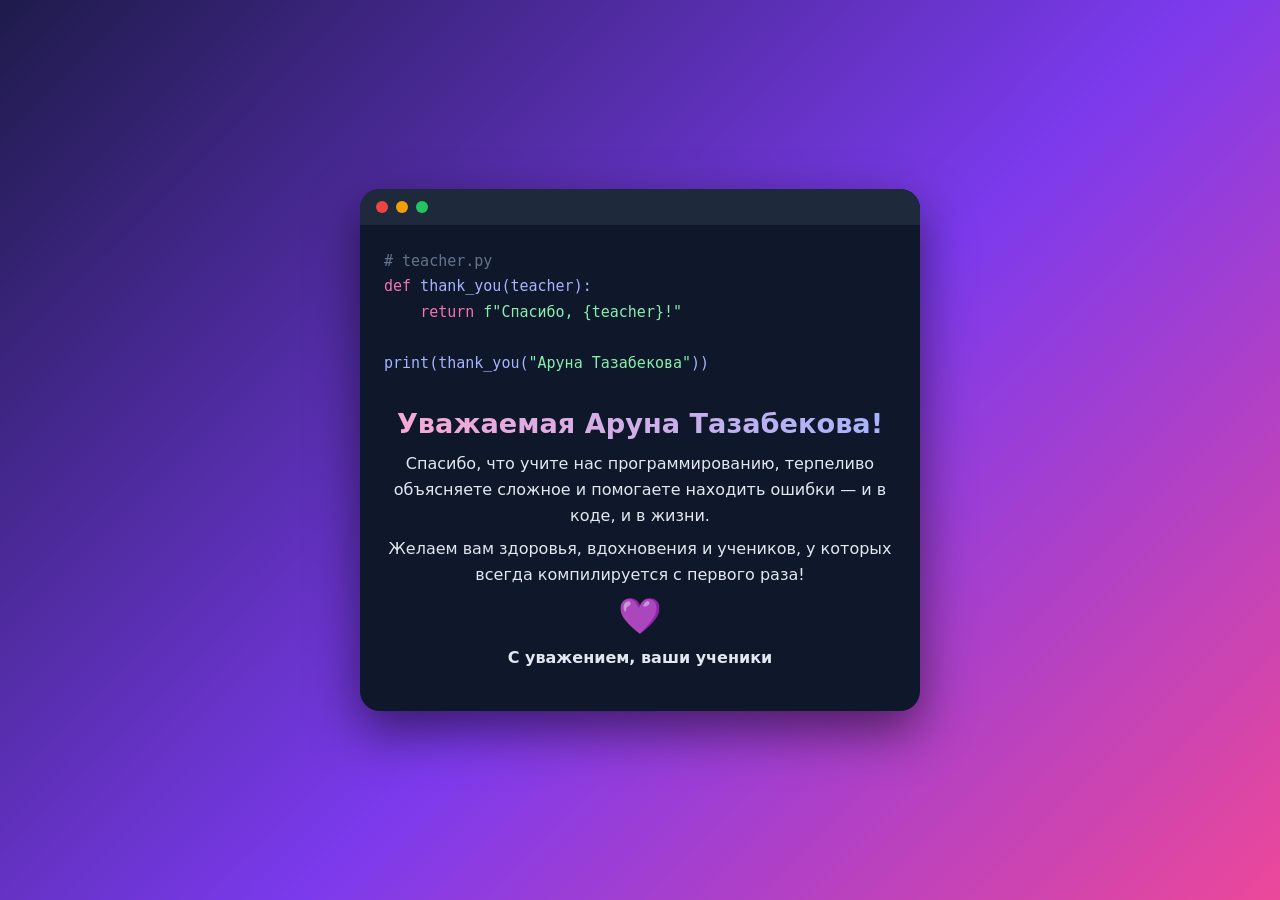
==== card/index.html @ 3c33125b "Move files into project/ and add teacher greeting card Co-Authored-By: Claude Sonnet 5.5 <noreply@an" ====
<!doctype html>
<html lang="ru">
<head>
<meta charset="utf-8">
<meta name="viewport" content="width=device-width,initial-scale=1">
<title>Открытка для Аруны Тазабековой</title>
<style>
  *{box-sizing:border-box}
  body{margin:0;min-height:100vh;display:grid;place-items:center;padding:16px;
    background:linear-gradient(135deg,#1e1b4b,#7c3aed 55%,#ec4899);font-family:system-ui,sans-serif}
  .card{max-width:560px;width:100%;background:#0f172a;color:#e2e8f0;border-radius:20px;
    box-shadow:0 20px 50px #0008;overflow:hidden}
  .bar{display:flex;gap:8px;padding:12px 16px;background:#1e293b}
  .bar i{width:12px;height:12px;border-radius:50%;display:block}
  .bar i:nth-child(1){background:#ef4444}.bar i:nth-child(2){background:#f59e0b}.bar i:nth-child(3){background:#22c55e}
  pre{margin:0;padding:24px;font:15px/1.7 ui-monospace,Menlo,Consolas,monospace;white-space:pre-wrap;color:#a5b4fc}
  .k{color:#f472b6}.s{color:#86efac}.c{color:#64748b}
  .msg{padding:8px 28px 32px;text-align:center}
  h1{margin:0 0 12px;font-size:1.7rem;background:linear-gradient(90deg,#f9a8d4,#a5b4fc);
    -webkit-background-clip:text;background-clip:text;color:transparent}
  p{line-height:1.6;margin:8px 0}
  .heart{font-size:2.2rem;animation:b 1.2s infinite}
  @keyframes b{50%{transform:scale(1.25)}}
  @media (prefers-reduced-motion:reduce){.heart{animation:none}}
</style>
</head>
<body>
<main class="card">
  <div class="bar"><i></i><i></i><i></i></div>
<pre><span class="c"># teacher.py</span>
<span class="k">def</span> thank_you(teacher):
    <span class="k">return</span> <span class="s">f"Спасибо, {teacher}!"</span>

print(thank_you(<span class="s">"Аруна Тазабекова"</span>))</pre>
  <div class="msg">
    <h1>Уважаемая Аруна Тазабекова!</h1>
    <p>Спасибо, что учите нас программированию, терпеливо объясняете сложное и помогаете находить ошибки — и в коде, и в жизни.</p>
    <p>Желаем вам здоровья, вдохновения и учеников, у которых всегда компилируется с первого раза!</p>
    <div class="heart">💜</div>
    <p><b>С уважением, ваши ученики</b></p>
  </div>
</main>
</body>
</html>
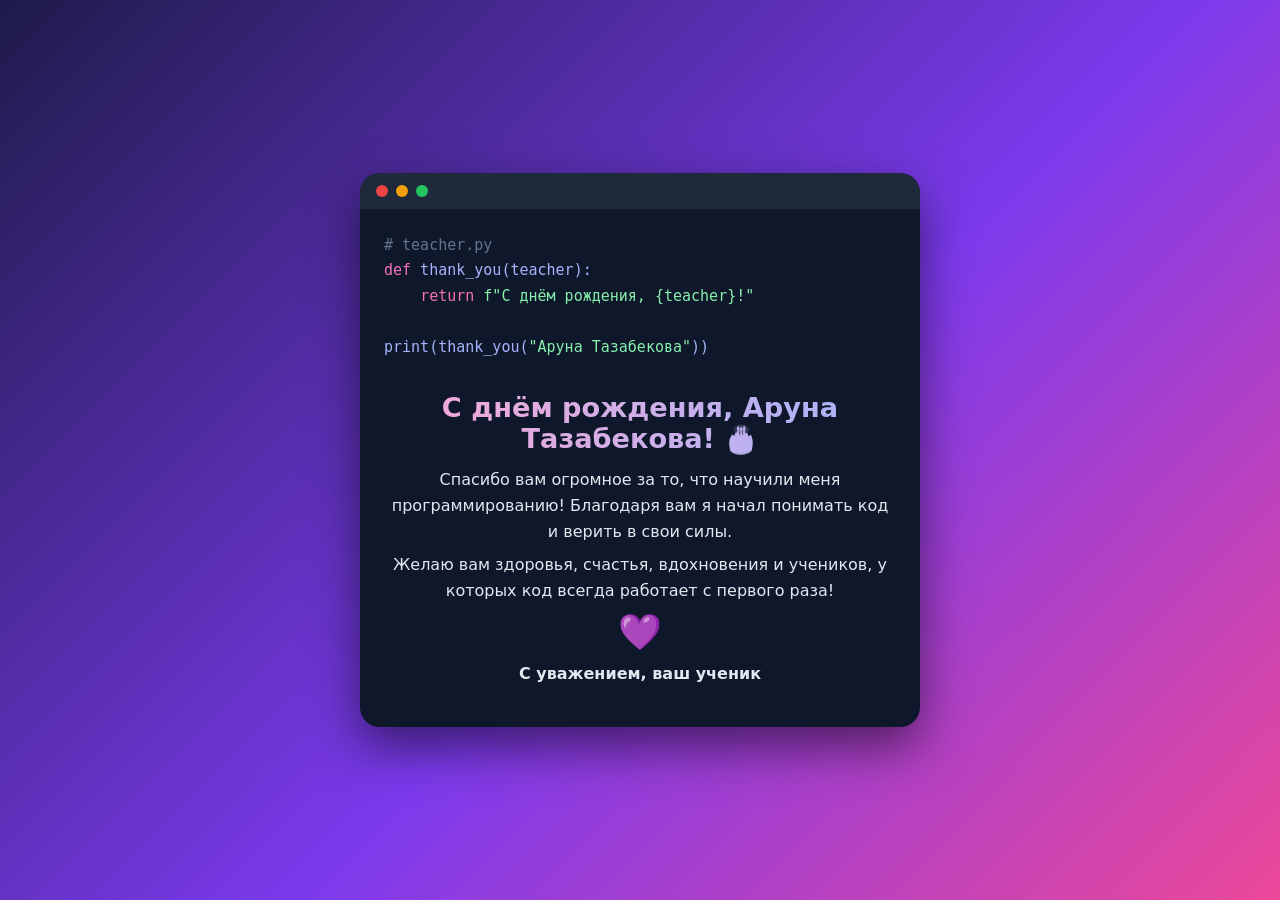
==== commit db828d96: "Make card a birthday greeting Co-Authored-By: Claude Sonnet 5.5 <noreply@anthropic.com> Claude-Sessi" ====
--- a/card/index.html
+++ b/card/index.html
@@ -29,15 +29,15 @@
   <div class="bar"><i></i><i></i><i></i></div>
 <pre><span class="c"># teacher.py</span>
 <span class="k">def</span> thank_you(teacher):
-    <span class="k">return</span> <span class="s">f"Спасибо, {teacher}!"</span>
+    <span class="k">return</span> <span class="s">f"С днём рождения, {teacher}!"</span>
 
 print(thank_you(<span class="s">"Аруна Тазабекова"</span>))</pre>
   <div class="msg">
-    <h1>Уважаемая Аруна Тазабекова!</h1>
-    <p>Спасибо, что учите нас программированию, терпеливо объясняете сложное и помогаете находить ошибки — и в коде, и в жизни.</p>
-    <p>Желаем вам здоровья, вдохновения и учеников, у которых всегда компилируется с первого раза!</p>
+    <h1>С днём рождения, Аруна Тазабекова! 🎂</h1>
+    <p>Спасибо вам огромное за то, что научили меня программированию! Благодаря вам я начал понимать код и верить в свои силы.</p>
+    <p>Желаю вам здоровья, счастья, вдохновения и учеников, у которых код всегда работает с первого раза!</p>
     <div class="heart">💜</div>
-    <p><b>С уважением, ваши ученики</b></p>
+    <p><b>С уважением, ваш ученик</b></p>
   </div>
 </main>
 </body>
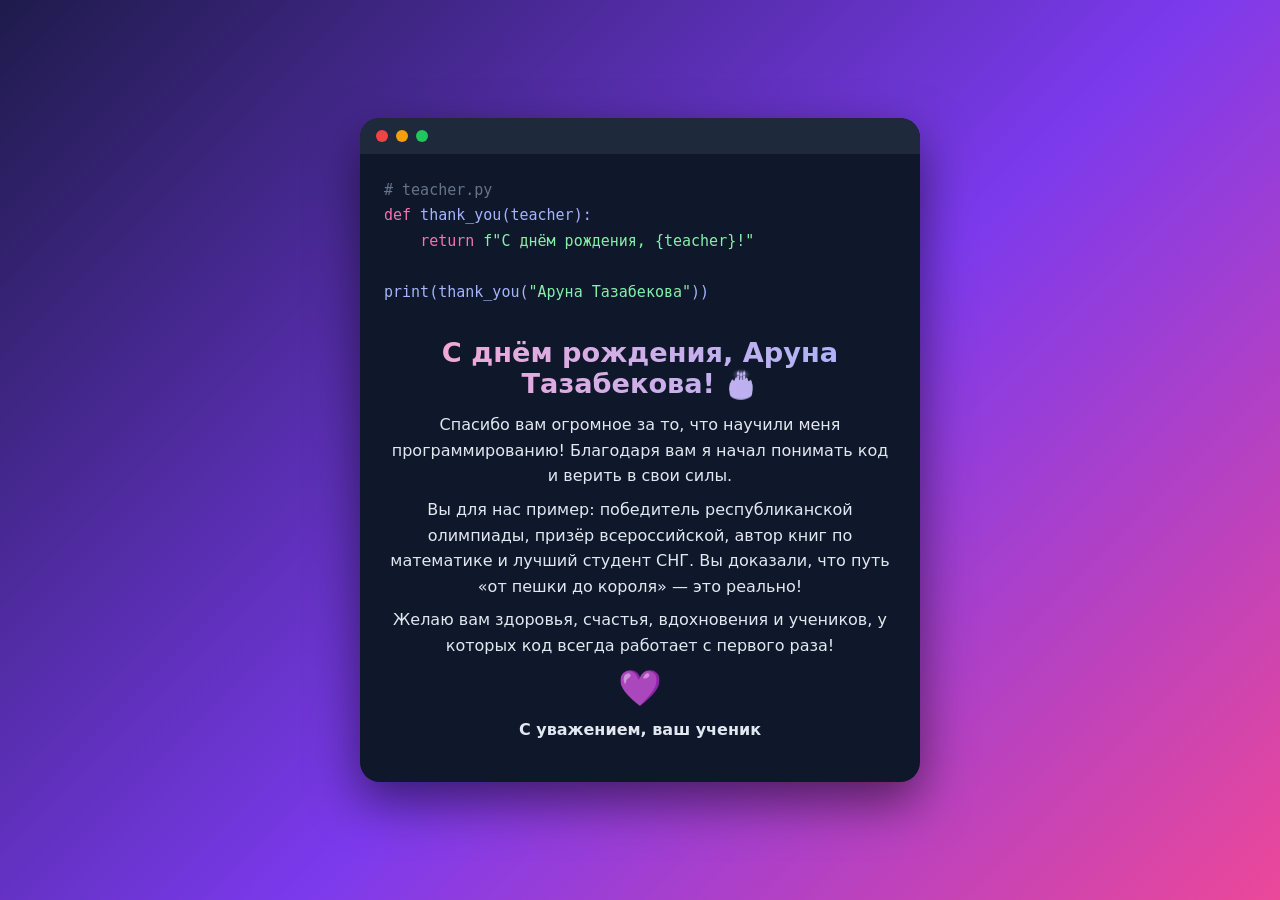
==== commit aec13003: "Add teacher achievements to birthday card Co-Authored-By: Claude Sonnet 5.5 <noreply@anthropic.com> " ====
--- a/card/index.html
+++ b/card/index.html
@@ -35,6 +35,7 @@
   <div class="msg">
     <h1>С днём рождения, Аруна Тазабекова! 🎂</h1>
     <p>Спасибо вам огромное за то, что научили меня программированию! Благодаря вам я начал понимать код и верить в свои силы.</p>
+    <p>Вы для нас пример: победитель республиканской олимпиады, призёр всероссийской, автор книг по математике и лучший студент СНГ. Вы доказали, что путь «от пешки до короля» — это реально!</p>
     <p>Желаю вам здоровья, счастья, вдохновения и учеников, у которых код всегда работает с первого раза!</p>
     <div class="heart">💜</div>
     <p><b>С уважением, ваш ученик</b></p>
